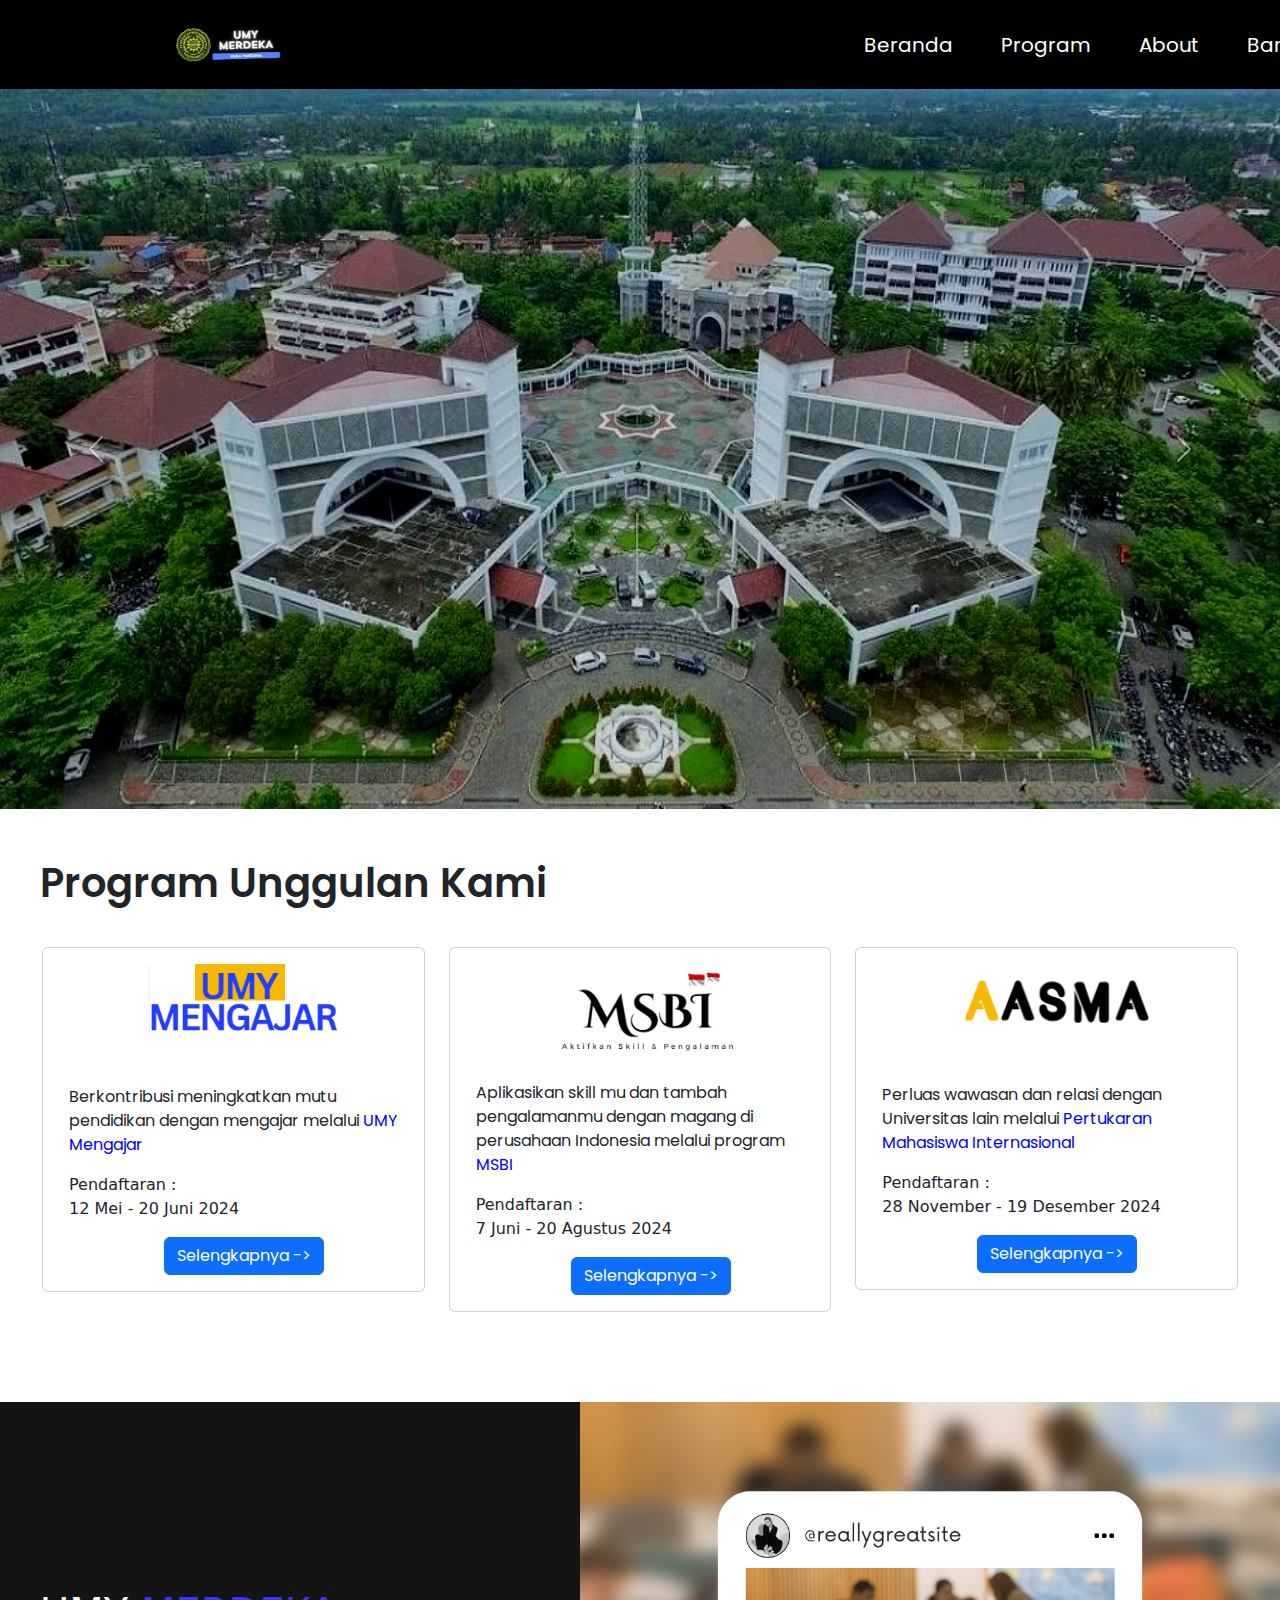
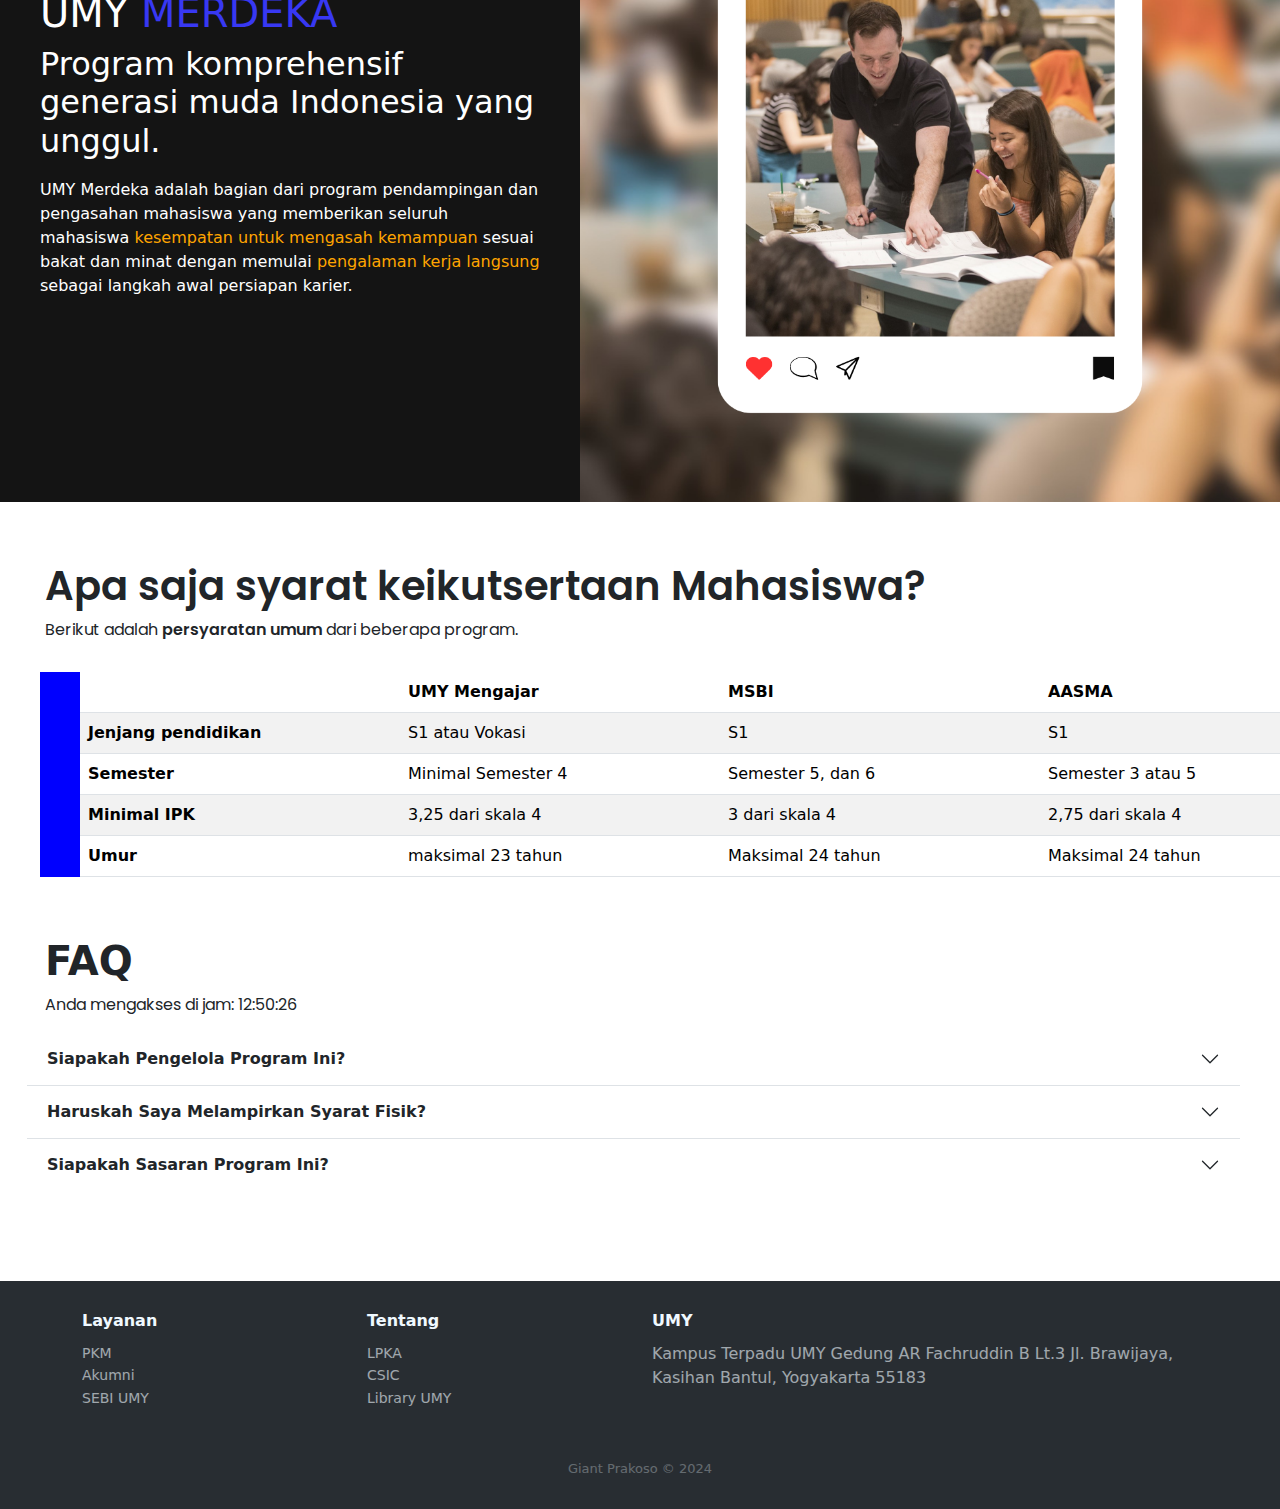
==== index.html @ 483558d8 "commit pertama" ====
<!DOCTYPE html>
<html lang="en">

<head>
    <meta charset="UTF-8">
    <meta name="viewport" content="width=device-width, initial-scale=1.0">
    <title>UMY Merderka</title>

    <link rel="stylesheet" href="style/style.css">

    <!-- Bootstrap -->
    <link href="https://cdn.jsdelivr.net/npm/bootstrap@5.3.3/dist/css/bootstrap.min.css" rel="stylesheet"
        integrity="sha384-QWTKZyjpPEjISv5WaRU9OFeRpok6YctnYmDr5pNlyT2bRjXh0JMhjY6hW+ALEwIH" crossorigin="anonymous">



    <!-- Font nya bang -->
    <link rel="preconnect" href="https://fonts.googleapis.com" />
    <link rel="preconnect" href="https://fonts.gstatic.com" crossorigin />
    <link href="https://fonts.googleapis.com/css2?family=Poppins:ital,wght@0,100;0,300;0,400;0,700;1,700&display=swap"
        rel="stylesheet" />
</head>

<body>
    <!-- Navbar -->
    <nav class="navbar navbar-expand-lg ">
        <div class="container-fluid">
            <a class="navbar-brand" href="#">
                <img src="assets/umyMerdeka.png" alt="" width="110">
            </a>
            <button class="navbar-toggler" type="button" data-bs-toggle="collapse"
                data-bs-target="#navbarSupportedContent" aria-controls="navbarSupportedContent" aria-expanded="false"
                aria-label="Toggle navigation">
                <span class="navbar-toggler-icon"></span>
            </button>

            <div class="collapse navbar-collapse" id="navbarSupportedContent">
                <ul class="navbar-nav me-auto mb-2 mb-lg-0">
                    <li class="nav-item">
                        <a class="nav-link active" aria-current="page" href="#"
                            style="color: white; font-size: 20px; font-family: Poppins;">Beranda</a>
                    </li>
                    <li class="nav-item">
                        <a class="nav-link" href="#programs"
                            style="color: white; font-size: 20px; font-family: Poppins">Program</a>
                    </li>
                    <li class="nav-item">
                        <a class="nav-link" href="#about"
                            style="color: white; font-size: 20px; font-family: Poppins">About</a>
                    </li>
                    <li class="nav-item dropdown">
                        <a class="nav-link dropdown-toggle" href="#" role="button" data-bs-toggle="dropdown"
                            aria-expanded="false" style="color: white; font-size: 20px; font-family: Poppins ">
                            Bantuan
                        </a>
                        <ul class="dropdown-menu" style="font-family: Poppins;">
                            <li><a class="dropdown-item" href="#">Cara Mendaftar</a></li>
                            <li><a class="dropdown-item" href="#">Syarat dan Ketentuan</a></li>
                            <li>
                                <hr class="dropdown-divider">
                            </li>
                            <li><a class="dropdown-item" href="#">Proses Seleksi</a></li>
                        </ul>
                    </li>
                </ul>
            </div>
        </div>
    </nav>

    <!-- Carousel -->
    <div class="containerku">

        <div id="carouselExampleAutoplaying" class="carousel slide" data-bs-ride="carousel" ;>
            <div class="carousel-inner">
                <div class="carousel-item active">
                    <img src="assets/carousel2.webp" class="d-block w-100" alt="...">
                </div>
                <div class="carousel-item">
                    <img src="assets/carousel1.png" class="d-block w-100" alt="...">
                </div>
            </div>
            <button class="carousel-control-prev" type="button" data-bs-target="#carouselExampleAutoplaying"
                data-bs-slide="prev">
                <span class="carousel-control-prev-icon" aria-hidden="true"></span>
                <span class="visually-hidden">Previous</span>
            </button>
            <button class="carousel-control-next" type="button" data-bs-target="#carouselExampleAutoplaying"
                data-bs-slide="next">
                <span class="carousel-control-next-icon" aria-hidden="true"></span>
                <span class="visually-hidden">Next</span>
            </button>
        </div>
    </div>


    <section class="pro" id="programs">

        <h1 class="Intro-Program" style="font-family: Poppins;margin-bottom: 40px;">Program Unggulan Kami</h1>

        <div class="row">
            <div class="col-sm-4 mb-3 mb-sm-0">
                <div class="card">
                    <div class="card-body">
                        <img class="card-title" src="assets/program1.png" alt="" width="190">
                        <p class="card-text" style="font-family: Poppins; margin-top: 20px;">Berkontribusi meningkatkan
                            mutu pendidikan
                            dengan mengajar melalui
                            <span style="color: #0000ff;">UMY Mengajar</span>
                        </p>
                        <p class="p-tanggal font-familyPoppins">Pendaftaran : <br>12 Mei - 20 Juni 2024</p>

                        <div class="button" style="margin-left: 105px;">
                            <a href="#" class="btn btn-primary" style="font-family: Poppins;">Selengkapnya -></a>
                        </div>
                    </div>
                </div>
            </div>
            <div class="col-sm-4">
                <div class="card">
                    <div class="card-body">
                        <img class="card-title" src="assets/program2.png" alt="" width="190">
                        <p class="card-text" style="font-family: Poppins;">Aplikasikan skill mu dan tambah pengalamanmu
                            dengan magang di perusahaan Indonesia melalui program
                            <span style="color: blue;">MSBI</span>
                        </p>
                        <p class="p-tanggal font-familyPoppins">Pendaftaran : <br>7 Juni - 20 Agustus 2024</p>

                        <div class="button" style="margin-left: 105px;">
                            <a href="#" class="btn btn-primary" style="font-family: Poppins;">Selengkapnya -></a>
                        </div>
                    </div>
                </div>
            </div>
            <div class="col-sm-4">
                <div class="card">
                    <div class="card-body">
                        <img class="card-title" src="assets/program3.png" alt="" width="190">
                        <p class="card-text" style="font-family: Poppins; margin-top: 17px;">Perluas wawasan dan relasi
                            dengan Universitas lain melalui
                            <span style="color: blue;">Pertukaran Mahasiswa Internasional</span>
                        </p>
                        <p class="p-tanggal font-familyPoppins">Pendaftaran : <br>28 November - 19 Desember 2024</p>

                        <div class="button" style="margin-left: 105px;">
                            <a href="#" class="btn btn-primary" style="font-family: Poppins;">Selengkapnya -></a>
                        </div>
                    </div>
                </div>
            </div>
        </div>
    </section>

    <section id="about">
        <div class="iniAbout">
            <div class="content">
                <div class="tulisan">
                    <h1>UMY <span style="color: rgb(56, 56, 243);">MERDEKA</span></h1>

                    <h2>Program komprehensif generasi muda Indonesia yang unggul.</h2>

                    <p>UMY Merdeka adalah bagian dari program pendampingan dan pengasahan mahasiswa yang memberikan
                        seluruh mahasiswa <span>kesempatan untuk mengasah kemampuan</span> sesuai bakat dan minat dengan
                        memulai <span>pengalaman kerja langsung</span> sebagai langkah awal persiapan karier.</p>
                </div>

                <div class="gambar-samping">
                    <img src="assets/about.png" alt="">
                </div>
            </div>
        </div>
    </section>

    <section>
        <div class="syarat">
            <div class="judul">
                <h1 style="font-family: Poppins;">Apa saja syarat keikutsertaan Mahasiswa?</h1>
                <p style="font-family: Poppins;">Berikut adalah <span style="font-weight: 600;">persyaratan umum</span> dari beberapa program.</p>
            </div>

            <div class="table">
                <table class="table table-striped" style="width: 100%;">
                    <thead>
                      <tr>
                        <th scope="col"></th>
                        <th scope="col">UMY Mengajar</th>
                        <th scope="col">MSBI</th>
                        <th scope="col">AASMA</th>
                      </tr>
                    </thead>
                    <tbody>
                      <tr>
                        <th scope="row">Jenjang pendidikan</th>
                        <td>S1 atau Vokasi</td>
                        <td>S1</td>
                        <td>S1</td>
                      </tr>
                      <tr>
                        <th scope="row">Semester</th>
                        <td>Minimal Semester 4</td>
                        <td>Semester 5, dan 6</td>
                        <td>Semester 3 atau 5</td>
                      </tr>
                      <tr>
                        <th scope="row">Minimal IPK</th>
                        <td>3,25 dari skala 4</td>
                        <td>3 dari skala 4</td>
                        <td>2,75 dari skala 4</td>
                      </tr>
                      <tr>
                        <th scope="row">Umur</th>
                        <td>maksimal 23 tahun</td>
                        <td>Maksimal 24 tahun</td>
                        <td>Maksimal 24 tahun</td>
                      </tr>
                    </tbody>
                  </table>
            </div>
        </div>
    </section>

    <section id="FAQ">
        <div class="faq">
            <div class="judul">
                <h1>FAQ</h1>
                <p id="waktu" style="font-family: Poppins;"></p>
            </div>

            <div class="effect">
                <div class="accordion accordion-flush" id="accordionFlushExample">
                    <div class="accordion-item">
                      <h2 class="accordion-header" id="flush-headingOne">
                        <button class="accordion-button collapsed" type="button" data-bs-toggle="collapse" data-bs-target="#flush-collapseOne" aria-expanded="false" aria-controls="flush-collapseOne" style="font-weight: 650;">
                          Siapakah Pengelola Program Ini?
                        </button>
                      </h2>
                      <div id="flush-collapseOne" class="accordion-collapse collapse" aria-labelledby="flush-headingOne" data-bs-parent="#accordionFlushExample">
                        <div class="accordion-body">Program yang ada di UMY Merdeka dikelola langsung oleh <code>UMY</code>. Anda dapat membaca syarat dan ketentuan Program.</div>
                      </div>
                    </div>
                    <div class="accordion-item">
                      <h2 class="accordion-header" id="flush-headingTwo">
                        <button class="accordion-button collapsed" type="button" data-bs-toggle="collapse" data-bs-target="#flush-collapseTwo" aria-expanded="false" aria-controls="flush-collapseTwo" style="font-weight: 650;">
                          Haruskah Saya Melampirkan Syarat Fisik?
                        </button>
                      </h2>
                      <div id="flush-collapseTwo" class="accordion-collapse collapse" aria-labelledby="flush-headingTwo" data-bs-parent="#accordionFlushExample">
                        <div class="accordion-body">Anda dapat melampirkan berkas berkas seperti print KRS ke <code>Kantor Kemahasiswaan</code>.</div>
                      </div>
                    </div>
                    <div class="accordion-item">
                      <h2 class="accordion-header" id="flush-headingThree">
                        <button class="accordion-button collapsed" type="button" data-bs-toggle="collapse" data-bs-target="#flush-collapseThree" aria-expanded="false" aria-controls="flush-collapseThree" style="font-weight: 650;">
                          Siapakah Sasaran Program Ini?
                        </button>
                      </h2>
                      <div id="flush-collapseThree" class="accordion-collapse collapse" aria-labelledby="flush-headingThree" data-bs-parent="#accordionFlushExample">
                        <div class="accordion-body">Program UMY Merdeka terbuka untuk seluruh mahasiswa <code>UMY</code>. Pahami syarat dan ketentuan program, jika ada pertanyaan maka dapat diajukan langsung oleh admin UMY.</div>
                      </div>
                    </div>
                  </div>
            </div>

        </div>
    </section>

    <div class="footer-dark">
        <footer>
            <div class="container">
                <div class="row">
                    <div class="col-sm-6 col-md-3 item">
                        <h3>Layanan</h3>
                        <ul>
                            <li><a href="#">PKM</a></li>
                            <li><a href="#">Akumni</a></li>
                            <li><a href="#">SEBI UMY</a></li>
                        </ul>
                    </div>
                    <div class="col-sm-6 col-md-3 item">
                        <h3>Tentang</h3>
                        <ul>
                            <li><a href="#">LPKA</a></li>
                            <li><a href="#">CSIC</a></li>
                            <li><a href="#">Library UMY</a></li>
                        </ul>
                    </div>
                    <div class="col-md-6 item text">
                        <h3>UMY</h3>
                        <p>Kampus Terpadu UMY Gedung AR Fachruddin B Lt.3 Jl. Brawijaya, Kasihan Bantul, Yogyakarta 55183</p>
                    </div>
                </div>
                <p class="copyright">Giant Prakoso © 2024</p>
            </div>
        </footer>
    </div>

    <script src="script.js"></script>
    <script src="https://cdn.jsdelivr.net/npm/bootstrap@5.3.3/dist/js/bootstrap.bundle.min.js"></script>
</body>

</html>
---- style/style.css ----
.navbar {
    background-color: black;
}

.navbar-brand {
    margin-left: 18vh;
}

.collapse {
    margin-left: 60vh;
}

.collapse ul li {
    margin: 0 16px;
}

.carousel-item img{
    height: 80vh;
    width: 100%;
    background-position: center;
    background-size: cover;
    filter: brightness(0.8) contrast(1.2);
}

.pro .Intro-Program {
    font-weight: 600;
    margin-top: 50px;
    margin-left: 40px;
}

.pro .row {
    margin: 30px;
    margin-bottom: 90px;
}

.pro .row .card .card-title{
    margin-left: 90px;
}

.pro .row .card-text {
    padding-top: 20px;
    font-weight: 400;
    margin-left: 10px;
}

.pro .row .p-tanggal {

    margin-left: 10px;
}

.iniAbout {
    margin-top: 60px;
    margin-bottom: 60px;
    background-color: rgb(20, 20, 20);
    
}

.content {
    display: flex; 
    justify-content: space-between;
    align-items: center; 
}

.content .tulisan {
    margin-left: 40px;
    font-size: 13px;
    color: white;
    flex: 2; 
    margin-right: 40px; 
}

.content .tulisan p {
    padding-top: 10px;
    font-size: 16px;
}

.content .tulisan p span{
    color: orange;

}

.content .gambar-samping {
    flex: 1; 
    display: flex;
    justify-content: center; 
}

.content .gambar-samping img {
    height: 700px;
    width: 700px;
}

.syarat {
    margin-bottom: 60px;
}

.syarat .judul {
    margin-left: 45px;
}

.syarat .judul h1 {
    font-weight: 600;
}

.table {
    background-color: #0000ff;
    margin-left: 40px;
    margin-top: 30px;
    width: 100%;
}

.table th, td {
    width: 10%; 
}

.faq {
    margin-bottom: 90px;
}

.faq .judul {
    margin-left: 45px;
}

.faq .judul h1 {
    font-weight: 700;
}

.effect {
    margin-left: 27px;
    margin-right: 40px;
}

.footer-dark {
    padding:30px 0;
    color:#f0f9ff;
    background-color:#282d32;
  }
  
  .footer-dark h3 {
    margin-top:0;
    margin-bottom:12px;
    font-weight:bold;
    font-size:16px;
  }
  
  .footer-dark ul {
    padding:0;
    list-style:none;
    line-height:1.6;
    font-size:14px;
    margin-bottom:0;
  }
  
  .footer-dark ul a {
    color:inherit;
    text-decoration:none;
    opacity:0.6;
  }
  
  .footer-dark ul a:hover {
    opacity:0.8;
  }

  
.footer-dark .item.text p {
    opacity:0.6;
    margin-bottom:0;
  }
  
  
  .footer-dark .copyright {
    text-align:center;
    margin-top: 50px;
    opacity:0.3;
    font-size:13px;
    margin-bottom:0;
  }
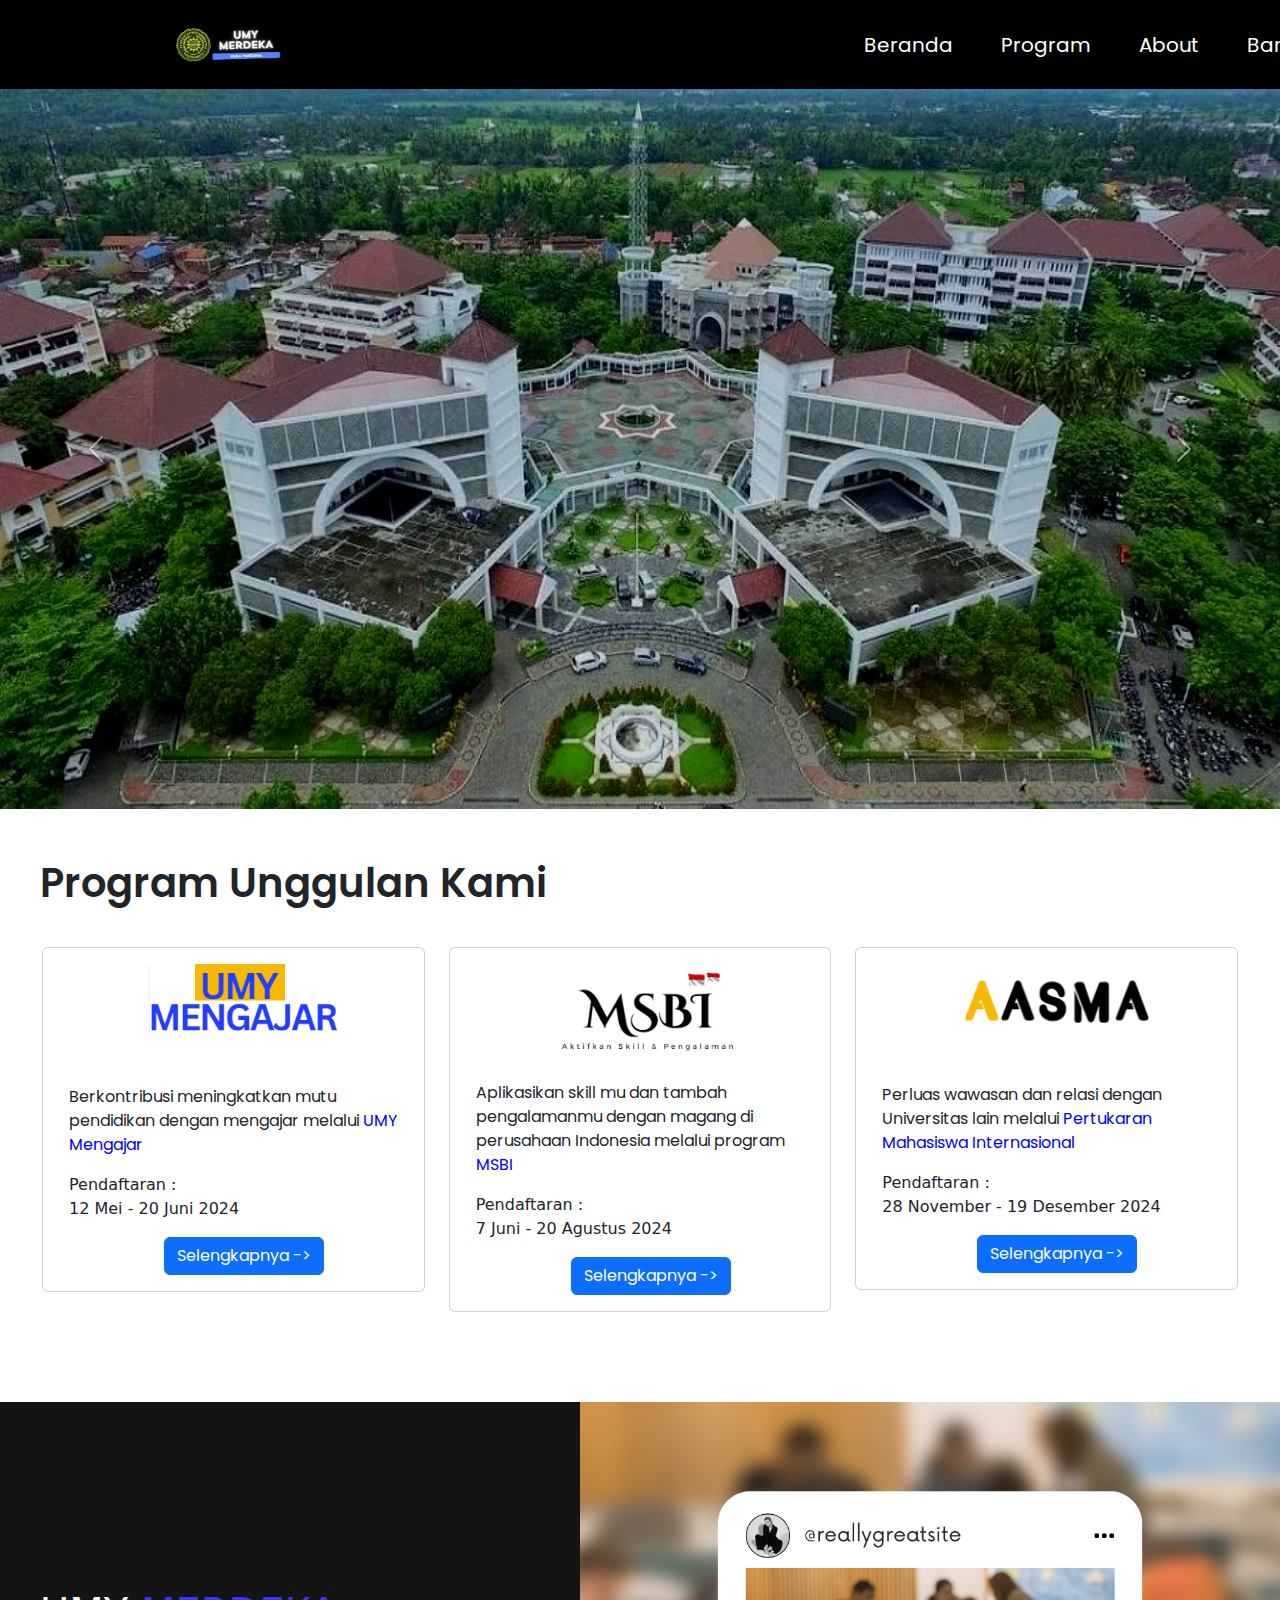
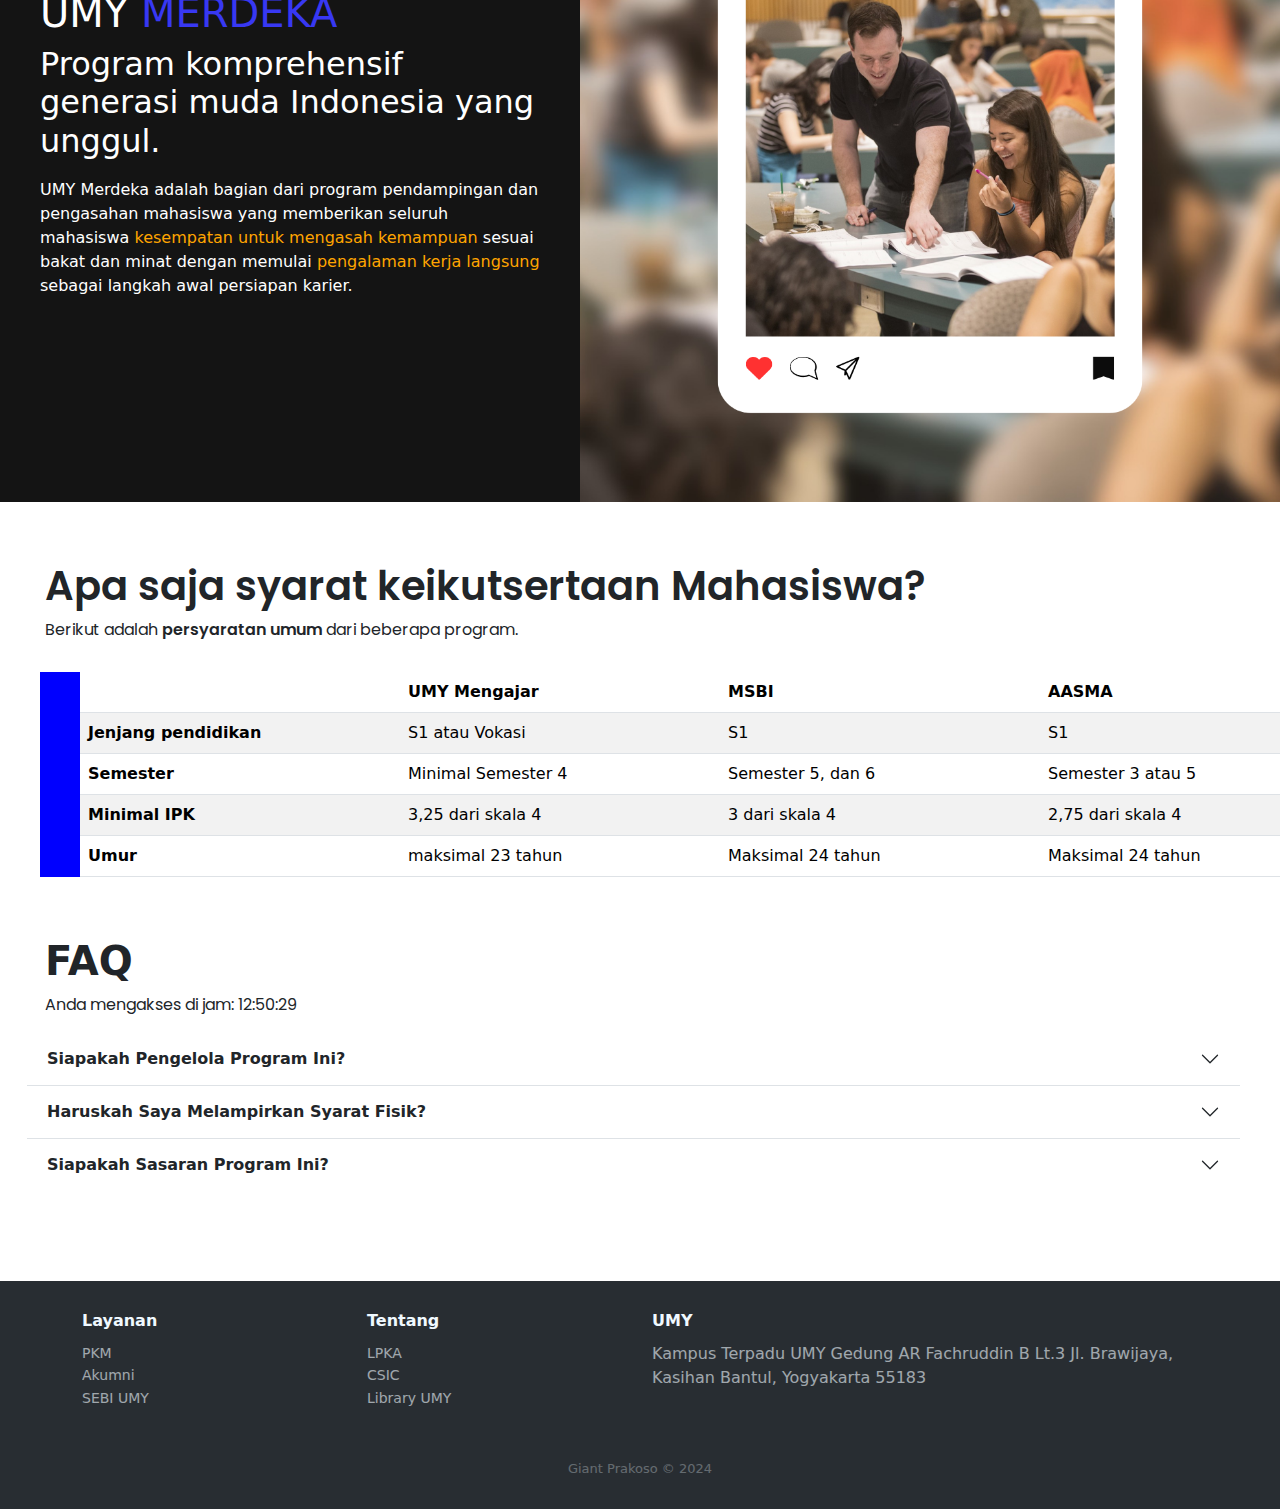
==== commit adcbbf00: "penambahanError" ====
--- a/index.html
+++ b/index.html
@@ -110,7 +110,7 @@
                         <p class="p-tanggal font-familyPoppins">Pendaftaran : <br>12 Mei - 20 Juni 2024</p>
 
                         <div class="button" style="margin-left: 105px;">
-                            <a href="#" class="btn btn-primary" style="font-family: Poppins;">Selengkapnya -></a>
+                            <a href="error.html" class="btn btn-primary" style="font-family: Poppins;">Selengkapnya -></a>
                         </div>
                     </div>
                 </div>
@@ -126,7 +126,7 @@
                         <p class="p-tanggal font-familyPoppins">Pendaftaran : <br>7 Juni - 20 Agustus 2024</p>
 
                         <div class="button" style="margin-left: 105px;">
-                            <a href="#" class="btn btn-primary" style="font-family: Poppins;">Selengkapnya -></a>
+                            <a href="error.html" class="btn btn-primary" style="font-family: Poppins;">Selengkapnya -></a>
                         </div>
                     </div>
                 </div>
@@ -142,7 +142,7 @@
                         <p class="p-tanggal font-familyPoppins">Pendaftaran : <br>28 November - 19 Desember 2024</p>
 
                         <div class="button" style="margin-left: 105px;">
-                            <a href="#" class="btn btn-primary" style="font-family: Poppins;">Selengkapnya -></a>
+                            <a href="error.html" class="btn btn-primary" style="font-family: Poppins;">Selengkapnya -></a>
                         </div>
                     </div>
                 </div>
--- a/style/style.css
+++ b/style/style.css
@@ -131,6 +131,7 @@
 }
 
 .footer-dark {
+    bottom: 0;
     padding:30px 0;
     color:#f0f9ff;
     background-color:#282d32;
@@ -174,4 +175,10 @@
     opacity:0.3;
     font-size:13px;
     margin-bottom:0;
-  }+  }
+
+.pesan {
+    margin-top: 19vh;
+    margin-bottom: 19vh;
+    margin-left: 52vh;
+}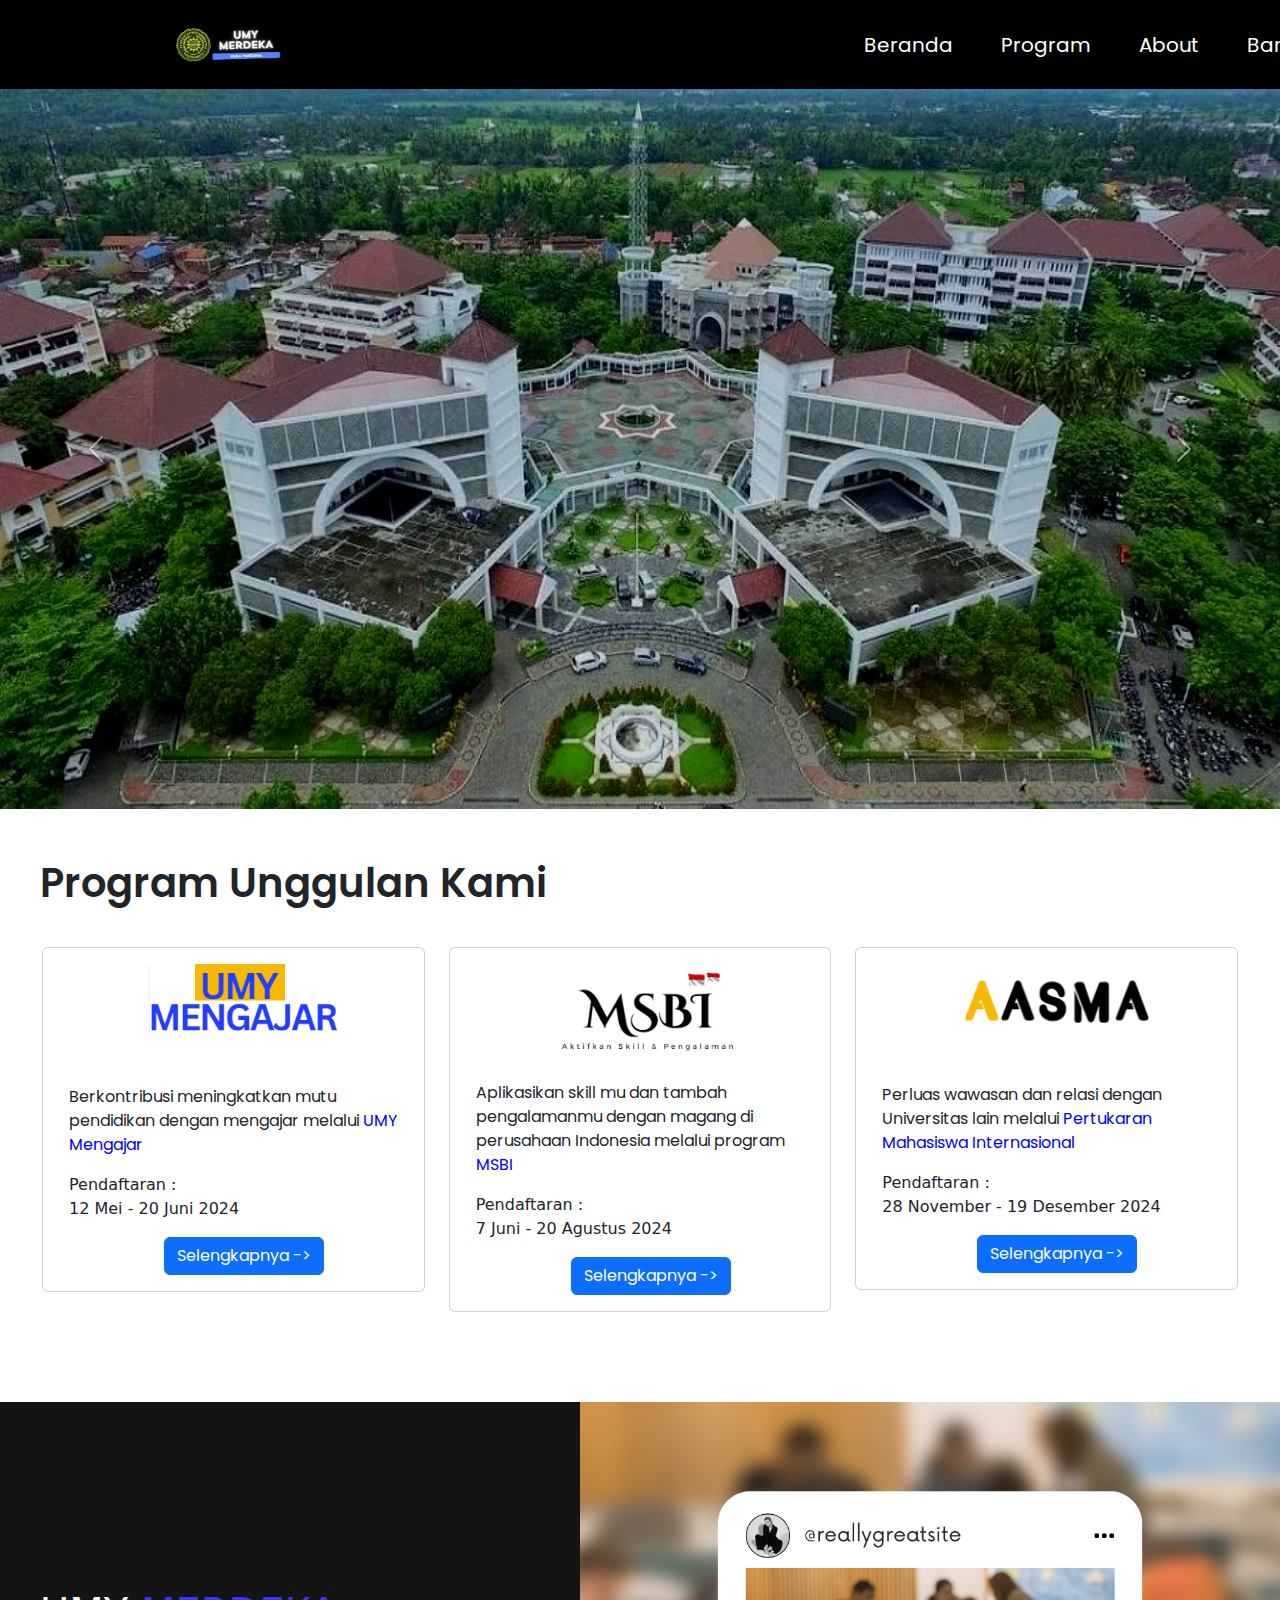
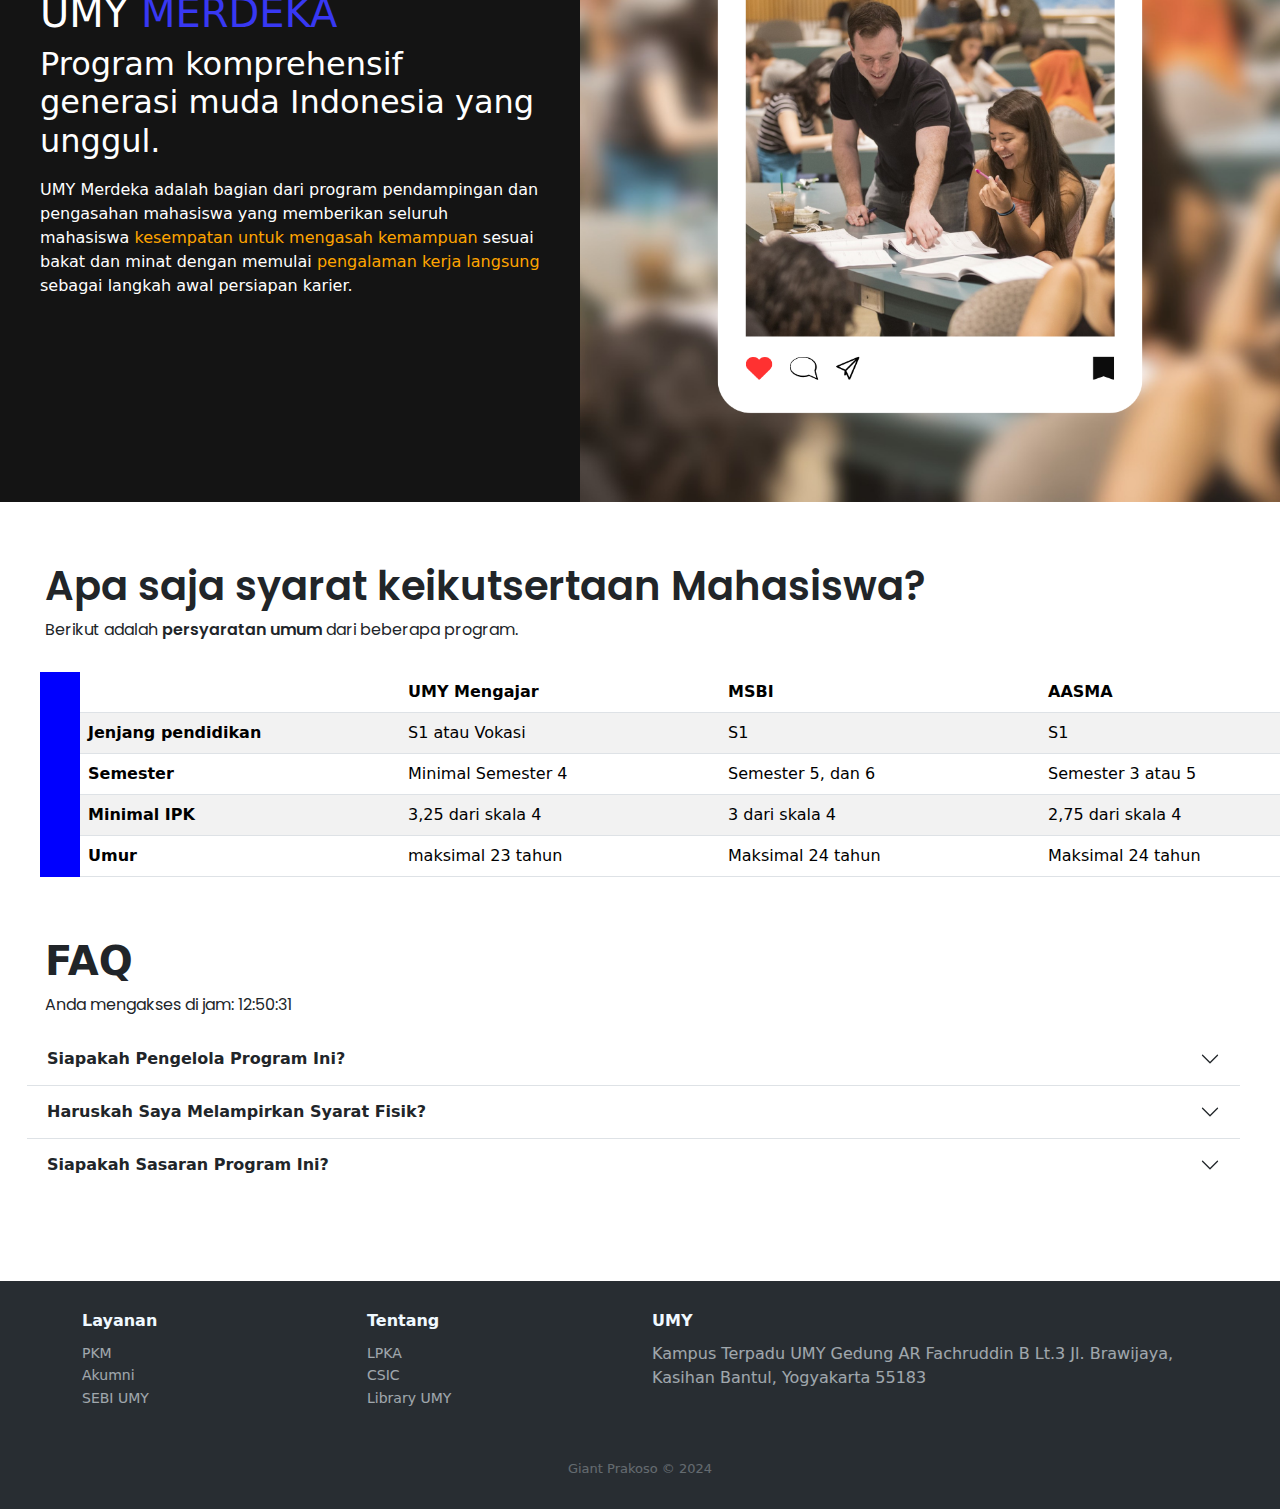
==== commit 7cda6f5e: "perbaikan" ====
--- a/index.html
+++ b/index.html
@@ -54,12 +54,12 @@
                             Bantuan
                         </a>
                         <ul class="dropdown-menu" style="font-family: Poppins;">
-                            <li><a class="dropdown-item" href="#">Cara Mendaftar</a></li>
-                            <li><a class="dropdown-item" href="#">Syarat dan Ketentuan</a></li>
+                            <li><a class="dropdown-item" href="error.html">Cara Mendaftar</a></li>
+                            <li><a class="dropdown-item" href="error.html">Syarat dan Ketentuan</a></li>
                             <li>
                                 <hr class="dropdown-divider">
                             </li>
-                            <li><a class="dropdown-item" href="#">Proses Seleksi</a></li>
+                            <li><a class="dropdown-item" href="error.html">Proses Seleksi</a></li>
                         </ul>
                     </li>
                 </ul>
@@ -110,7 +110,8 @@
                         <p class="p-tanggal font-familyPoppins">Pendaftaran : <br>12 Mei - 20 Juni 2024</p>
 
                         <div class="button" style="margin-left: 105px;">
-                            <a href="error.html" class="btn btn-primary" style="font-family: Poppins;">Selengkapnya -></a>
+                            <a href="error.html" class="btn btn-primary" style="font-family: Poppins;">Selengkapnya
+                                -></a>
                         </div>
                     </div>
                 </div>
@@ -126,7 +127,8 @@
                         <p class="p-tanggal font-familyPoppins">Pendaftaran : <br>7 Juni - 20 Agustus 2024</p>
 
                         <div class="button" style="margin-left: 105px;">
-                            <a href="error.html" class="btn btn-primary" style="font-family: Poppins;">Selengkapnya -></a>
+                            <a href="error.html" class="btn btn-primary" style="font-family: Poppins;">Selengkapnya
+                                -></a>
                         </div>
                     </div>
                 </div>
@@ -142,7 +144,8 @@
                         <p class="p-tanggal font-familyPoppins">Pendaftaran : <br>28 November - 19 Desember 2024</p>
 
                         <div class="button" style="margin-left: 105px;">
-                            <a href="error.html" class="btn btn-primary" style="font-family: Poppins;">Selengkapnya -></a>
+                            <a href="error.html" class="btn btn-primary" style="font-family: Poppins;">Selengkapnya
+                                -></a>
                         </div>
                     </div>
                 </div>
@@ -174,46 +177,47 @@
         <div class="syarat">
             <div class="judul">
                 <h1 style="font-family: Poppins;">Apa saja syarat keikutsertaan Mahasiswa?</h1>
-                <p style="font-family: Poppins;">Berikut adalah <span style="font-weight: 600;">persyaratan umum</span> dari beberapa program.</p>
+                <p style="font-family: Poppins;">Berikut adalah <span style="font-weight: 600;">persyaratan umum</span>
+                    dari beberapa program.</p>
             </div>
 
             <div class="table">
                 <table class="table table-striped" style="width: 100%;">
                     <thead>
-                      <tr>
-                        <th scope="col"></th>
-                        <th scope="col">UMY Mengajar</th>
-                        <th scope="col">MSBI</th>
-                        <th scope="col">AASMA</th>
-                      </tr>
+                        <tr>
+                            <th scope="col"></th>
+                            <th scope="col">UMY Mengajar</th>
+                            <th scope="col">MSBI</th>
+                            <th scope="col">AASMA</th>
+                        </tr>
                     </thead>
                     <tbody>
-                      <tr>
-                        <th scope="row">Jenjang pendidikan</th>
-                        <td>S1 atau Vokasi</td>
-                        <td>S1</td>
-                        <td>S1</td>
-                      </tr>
-                      <tr>
-                        <th scope="row">Semester</th>
-                        <td>Minimal Semester 4</td>
-                        <td>Semester 5, dan 6</td>
-                        <td>Semester 3 atau 5</td>
-                      </tr>
-                      <tr>
-                        <th scope="row">Minimal IPK</th>
-                        <td>3,25 dari skala 4</td>
-                        <td>3 dari skala 4</td>
-                        <td>2,75 dari skala 4</td>
-                      </tr>
-                      <tr>
-                        <th scope="row">Umur</th>
-                        <td>maksimal 23 tahun</td>
-                        <td>Maksimal 24 tahun</td>
-                        <td>Maksimal 24 tahun</td>
-                      </tr>
+                        <tr>
+                            <th scope="row">Jenjang pendidikan</th>
+                            <td>S1 atau Vokasi</td>
+                            <td>S1</td>
+                            <td>S1</td>
+                        </tr>
+                        <tr>
+                            <th scope="row">Semester</th>
+                            <td>Minimal Semester 4</td>
+                            <td>Semester 5, dan 6</td>
+                            <td>Semester 3 atau 5</td>
+                        </tr>
+                        <tr>
+                            <th scope="row">Minimal IPK</th>
+                            <td>3,25 dari skala 4</td>
+                            <td>3 dari skala 4</td>
+                            <td>2,75 dari skala 4</td>
+                        </tr>
+                        <tr>
+                            <th scope="row">Umur</th>
+                            <td>maksimal 23 tahun</td>
+                            <td>Maksimal 24 tahun</td>
+                            <td>Maksimal 24 tahun</td>
+                        </tr>
                     </tbody>
-                  </table>
+                </table>
             </div>
         </div>
     </section>
@@ -228,36 +232,49 @@
             <div class="effect">
                 <div class="accordion accordion-flush" id="accordionFlushExample">
                     <div class="accordion-item">
-                      <h2 class="accordion-header" id="flush-headingOne">
-                        <button class="accordion-button collapsed" type="button" data-bs-toggle="collapse" data-bs-target="#flush-collapseOne" aria-expanded="false" aria-controls="flush-collapseOne" style="font-weight: 650;">
-                          Siapakah Pengelola Program Ini?
-                        </button>
-                      </h2>
-                      <div id="flush-collapseOne" class="accordion-collapse collapse" aria-labelledby="flush-headingOne" data-bs-parent="#accordionFlushExample">
-                        <div class="accordion-body">Program yang ada di UMY Merdeka dikelola langsung oleh <code>UMY</code>. Anda dapat membaca syarat dan ketentuan Program.</div>
-                      </div>
+                        <h2 class="accordion-header" id="flush-headingOne">
+                            <button class="accordion-button collapsed" type="button" data-bs-toggle="collapse"
+                                data-bs-target="#flush-collapseOne" aria-expanded="false"
+                                aria-controls="flush-collapseOne" style="font-weight: 650;">
+                                Siapakah Pengelola Program Ini?
+                            </button>
+                        </h2>
+                        <div id="flush-collapseOne" class="accordion-collapse collapse"
+                            aria-labelledby="flush-headingOne" data-bs-parent="#accordionFlushExample">
+                            <div class="accordion-body">Program yang ada di UMY Merdeka dikelola langsung oleh
+                                <code>UMY</code>. Anda dapat membaca syarat dan ketentuan Program.</div>
+                        </div>
                     </div>
                     <div class="accordion-item">
-                      <h2 class="accordion-header" id="flush-headingTwo">
-                        <button class="accordion-button collapsed" type="button" data-bs-toggle="collapse" data-bs-target="#flush-collapseTwo" aria-expanded="false" aria-controls="flush-collapseTwo" style="font-weight: 650;">
-                          Haruskah Saya Melampirkan Syarat Fisik?
-                        </button>
-                      </h2>
-                      <div id="flush-collapseTwo" class="accordion-collapse collapse" aria-labelledby="flush-headingTwo" data-bs-parent="#accordionFlushExample">
-                        <div class="accordion-body">Anda dapat melampirkan berkas berkas seperti print KRS ke <code>Kantor Kemahasiswaan</code>.</div>
-                      </div>
+                        <h2 class="accordion-header" id="flush-headingTwo">
+                            <button class="accordion-button collapsed" type="button" data-bs-toggle="collapse"
+                                data-bs-target="#flush-collapseTwo" aria-expanded="false"
+                                aria-controls="flush-collapseTwo" style="font-weight: 650;">
+                                Haruskah Saya Melampirkan Syarat Fisik?
+                            </button>
+                        </h2>
+                        <div id="flush-collapseTwo" class="accordion-collapse collapse"
+                            aria-labelledby="flush-headingTwo" data-bs-parent="#accordionFlushExample">
+                            <div class="accordion-body">Anda dapat melampirkan berkas berkas seperti print KRS ke
+                                <code>Kantor Kemahasiswaan</code>.</div>
+                        </div>
                     </div>
                     <div class="accordion-item">
-                      <h2 class="accordion-header" id="flush-headingThree">
-                        <button class="accordion-button collapsed" type="button" data-bs-toggle="collapse" data-bs-target="#flush-collapseThree" aria-expanded="false" aria-controls="flush-collapseThree" style="font-weight: 650;">
-                          Siapakah Sasaran Program Ini?
-                        </button>
-                      </h2>
-                      <div id="flush-collapseThree" class="accordion-collapse collapse" aria-labelledby="flush-headingThree" data-bs-parent="#accordionFlushExample">
-                        <div class="accordion-body">Program UMY Merdeka terbuka untuk seluruh mahasiswa <code>UMY</code>. Pahami syarat dan ketentuan program, jika ada pertanyaan maka dapat diajukan langsung oleh admin UMY.</div>
-                      </div>
-                    </div>
-                  </div>
+                        <h2 class="accordion-header" id="flush-headingThree">
+                            <button class="accordion-button collapsed" type="button" data-bs-toggle="collapse"
+                                data-bs-target="#flush-collapseThree" aria-expanded="false"
+                                aria-controls="flush-collapseThree" style="font-weight: 650;">
+                                Siapakah Sasaran Program Ini?
+                            </button>
+                        </h2>
+                        <div id="flush-collapseThree" class="accordion-collapse collapse"
+                            aria-labelledby="flush-headingThree" data-bs-parent="#accordionFlushExample">
+                            <div class="accordion-body">Program UMY Merdeka terbuka untuk seluruh mahasiswa
+                                <code>UMY</code>. Pahami syarat dan ketentuan program, jika ada pertanyaan maka dapat
+                                diajukan langsung oleh admin UMY.</div>
+                        </div>
+                    </div>
+                </div>
             </div>
 
         </div>
@@ -270,22 +287,23 @@
                     <div class="col-sm-6 col-md-3 item">
                         <h3>Layanan</h3>
                         <ul>
-                            <li><a href="#">PKM</a></li>
-                            <li><a href="#">Akumni</a></li>
-                            <li><a href="#">SEBI UMY</a></li>
+                            <li><a href="error.html">PKM</a></li>
+                            <li><a href="error.html">Akumni</a></li>
+                            <li><a href="error.html">SEBI UMY</a></li>
                         </ul>
                     </div>
                     <div class="col-sm-6 col-md-3 item">
                         <h3>Tentang</h3>
                         <ul>
-                            <li><a href="#">LPKA</a></li>
-                            <li><a href="#">CSIC</a></li>
-                            <li><a href="#">Library UMY</a></li>
+                            <li><a href="error.html">LPKA</a></li>
+                            <li><a href="error.html">CSIC</a></li>
+                            <li><a href="error.html">Library UMY</a></li>
                         </ul>
                     </div>
                     <div class="col-md-6 item text">
                         <h3>UMY</h3>
-                        <p>Kampus Terpadu UMY Gedung AR Fachruddin B Lt.3 Jl. Brawijaya, Kasihan Bantul, Yogyakarta 55183</p>
+                        <p>Kampus Terpadu UMY Gedung AR Fachruddin B Lt.3 Jl. Brawijaya, Kasihan Bantul, Yogyakarta
+                            55183</p>
                     </div>
                 </div>
                 <p class="copyright">Giant Prakoso © 2024</p>
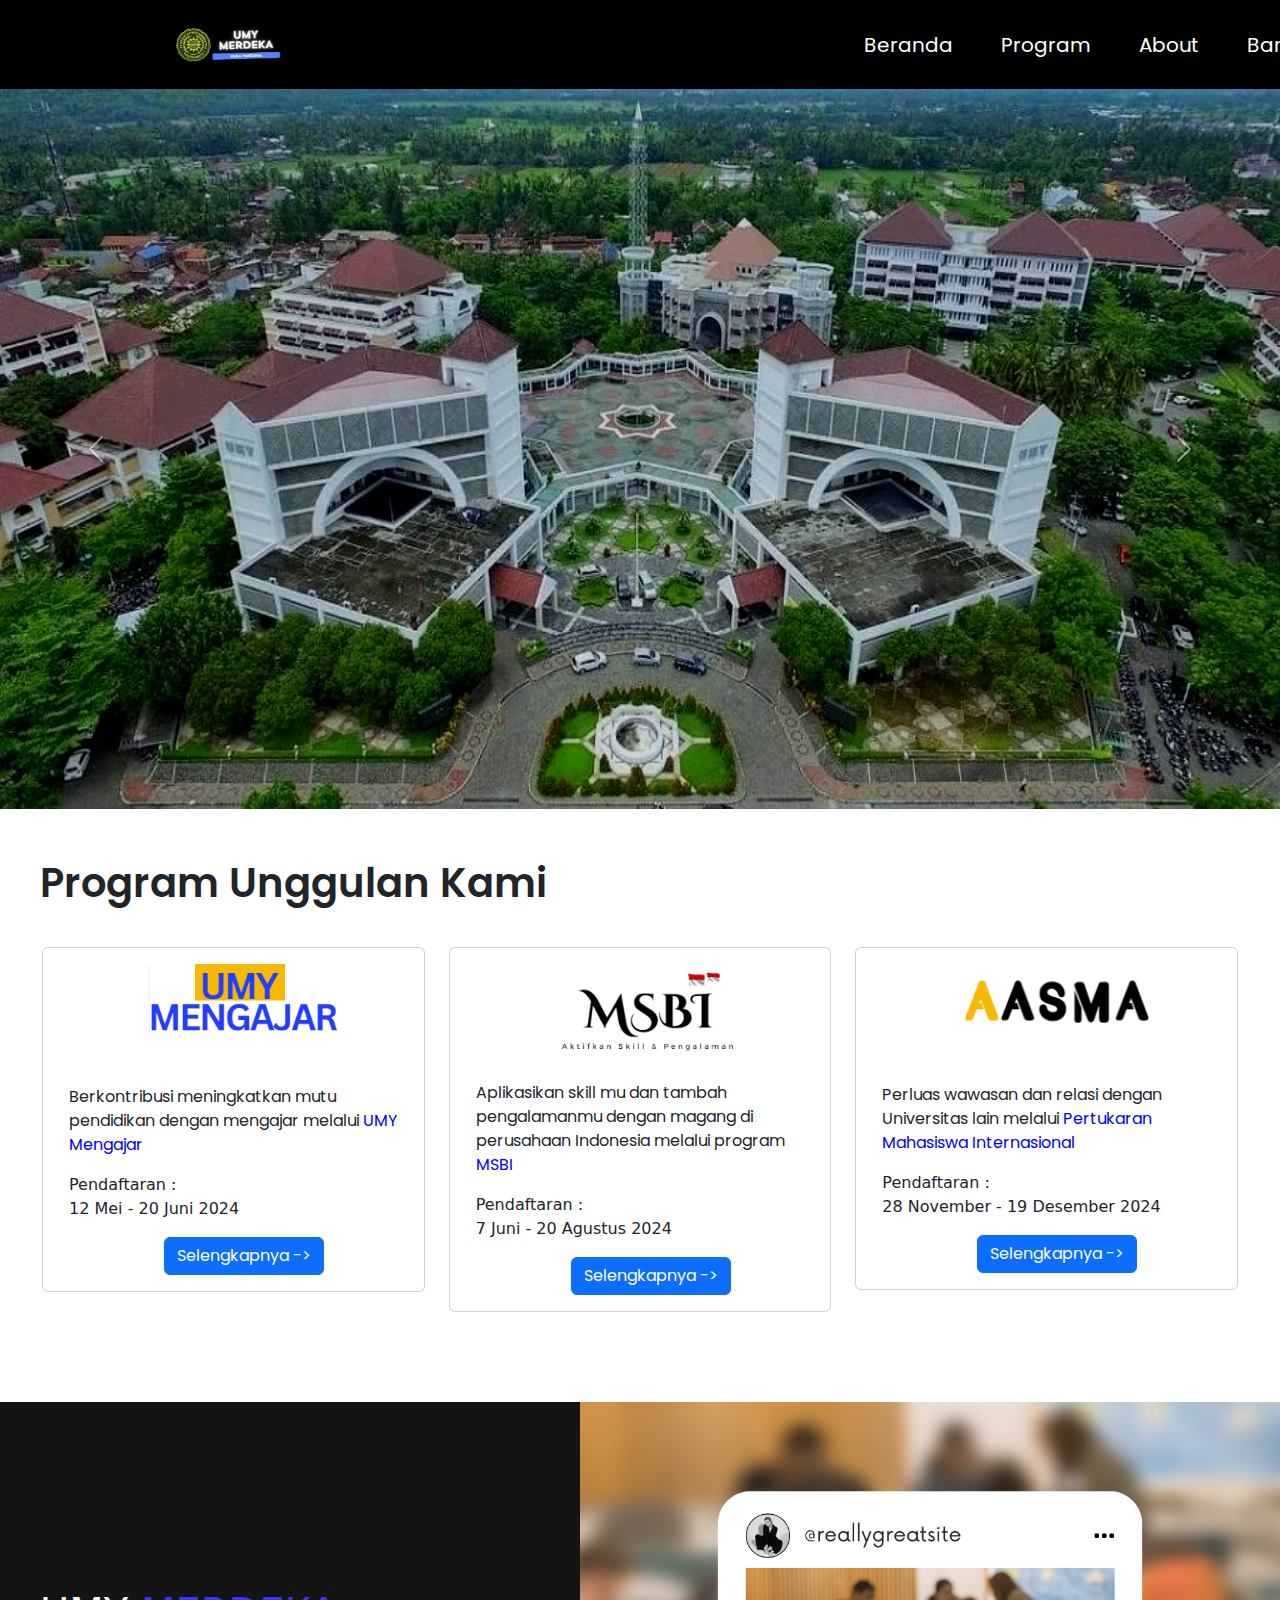
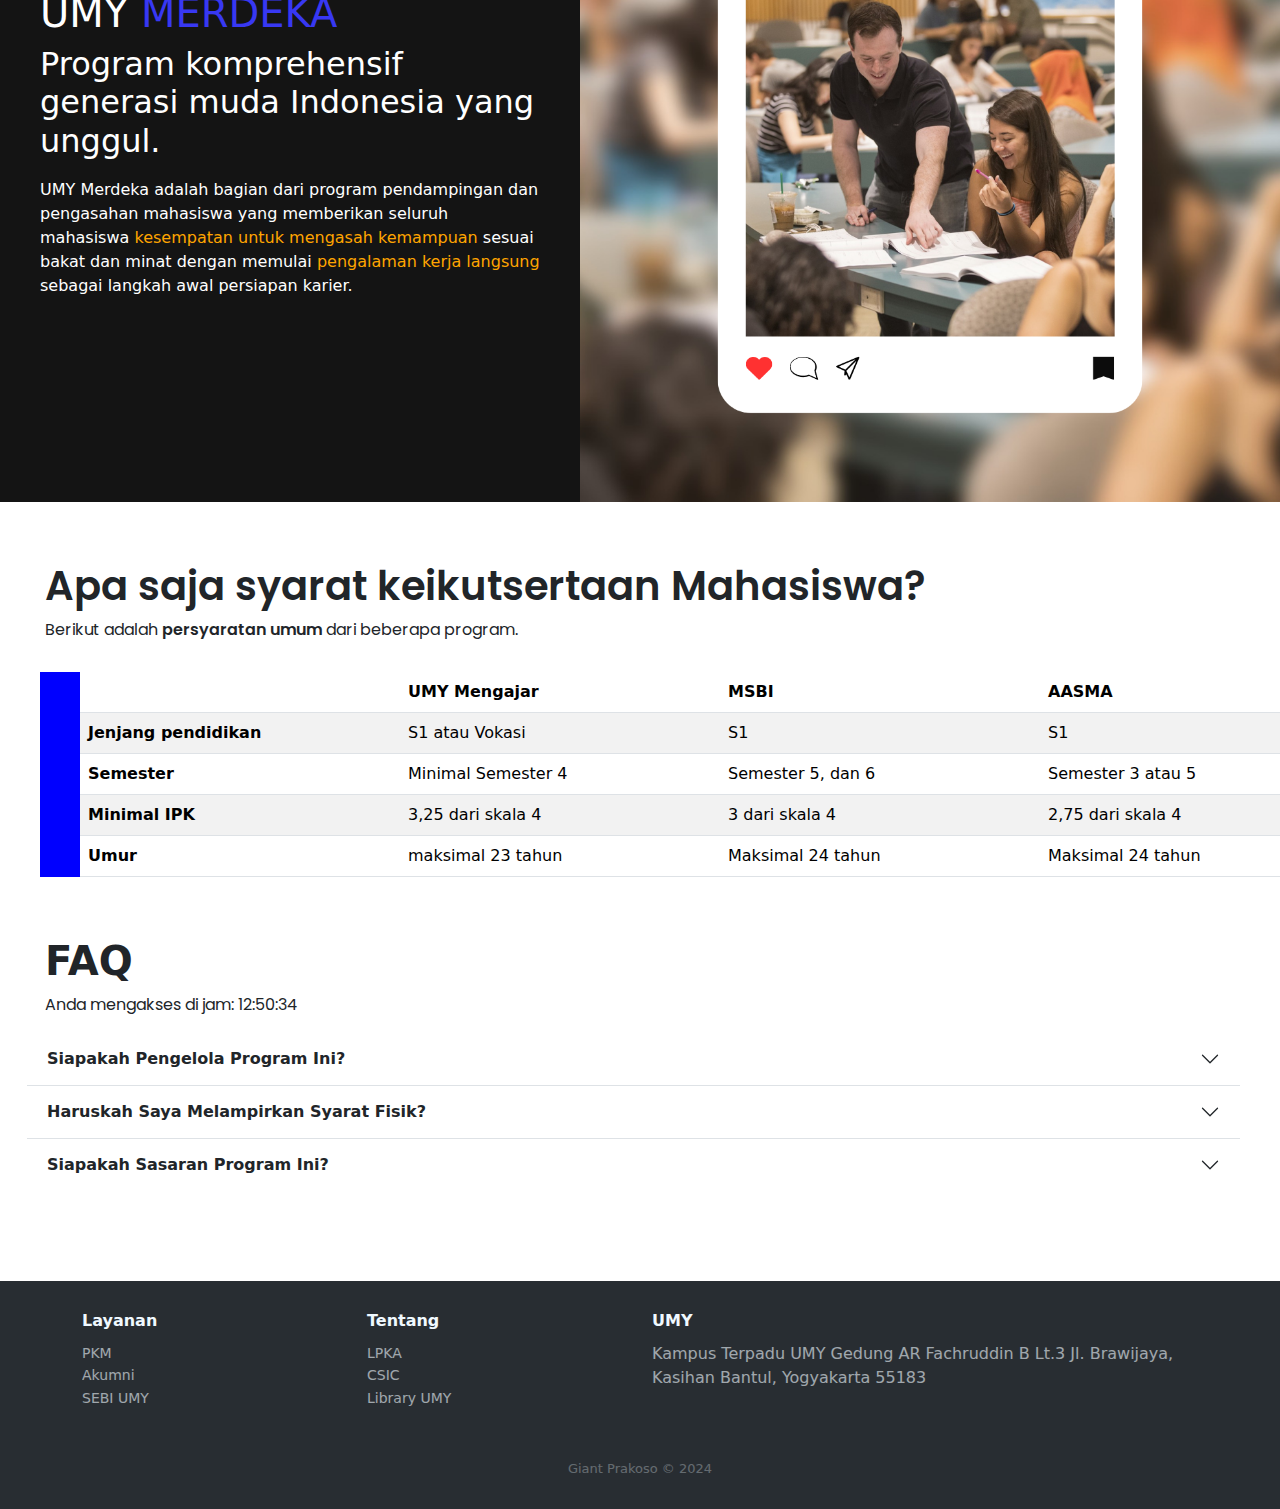
==== commit 409fc710: "perbaikan-fix" ====
--- a/index.html
+++ b/index.html
@@ -5,6 +5,7 @@
     <meta charset="UTF-8">
     <meta name="viewport" content="width=device-width, initial-scale=1.0">
     <title>UMY Merderka</title>
+    <link rel="icon" href="assets/umyMerdeka.png">
 
     <link rel="stylesheet" href="style/style.css">
 
